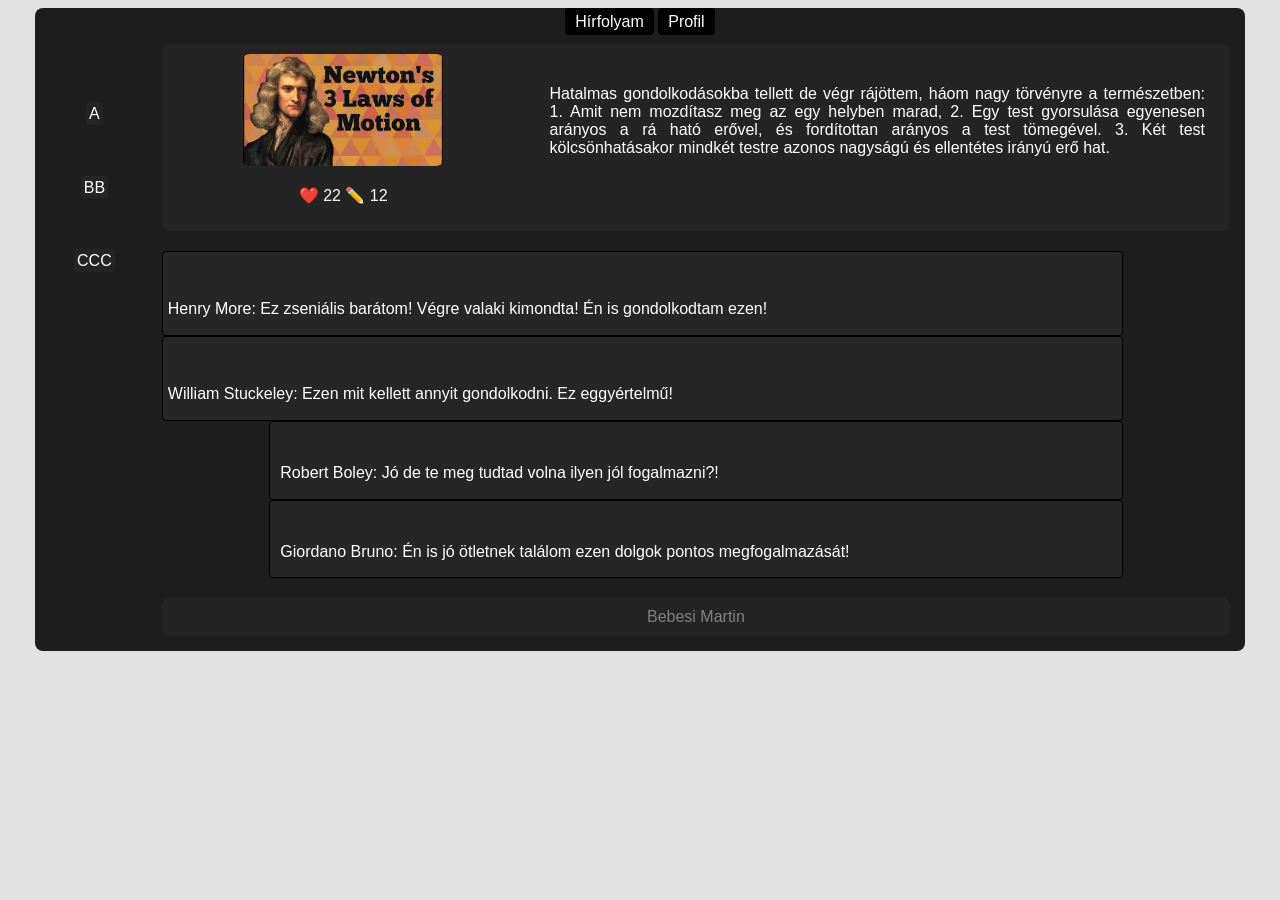
==== Isaac_hirfolyam.html @ 1f9c767f "formazas ra helyezve" ====
<!doctype html>
<html lang="hu">
  <head>
    <meta charset="UTF-8" />
    <meta name="viewport" content="width=device-width, initial-scale=1.0" />
    <title>Fazekas Milán</title>
    <link rel="stylesheet" href="formazas.css" />
    <link rel="stylesheet" href="elrendezes.css" />
    <link rel="stylesheet" href="menu.css" />
  </head>
  <body>
    <div class="container">
      <nav class="nav2">
        <a href="Isaac_hirfolyam.html">Hírfolyam</a>
        <a href="index.html">Profil</a>
      </nav>

      <nav class="nav">
        <ul>
          <li><a href="index.html">A</a></li>
          <li><a href="szerkesztes.html">BB</a></li>
          <li><a href="uzenetek.html">CCC</a></li>
        </ul>
      </nav>
      <main class="main">
        <header class="header">
          <aside class="aside">
            <img
              src="Izsak_Newton/kepek/laws.jpg"
              alt="Posztpe"
            />
            <div class="stats">
              <p>❤️ 22 ✏️ 12</p>
            </div>
          </aside>

          <section class="sectionH">
            <p>
              Hatalmas gondolkodásokba tellett de végr rájöttem, háom nagy törvényre a természetben: 1. Amit nem mozdítasz meg az egy helyben marad, 2. Egy test gyorsulása egyenesen arányos a rá ható erővel, és fordítottan arányos a test tömegével. 3. Két test kölcsönhatásakor mindkét testre azonos nagyságú és ellentétes irányú erő hat.
            </p>
          </section>
        </header>

        <article>
            <div class="uzenet1"><p>Henry More: Ez zseniális barátom! Végre valaki kimondta! Én is gondolkodtam ezen!</p></div>
            <div class="uzenet2"><p>William Stuckeley: Ezen mit kellett annyit gondolkodni. Ez eggyértelmű!</p></div>
            <div class="valasz1"><p>Robert Boley: Jó de te meg tudtad volna ilyen jól fogalmazni?!</p></div>
            <div class="valasz2"><p>Giordano Bruno: Én is jó ötletnek találom ezen dolgok pontos megfogalmazását!</p></div>
        </article>

        <footer>Bebesi Martin</footer>
      </main>
    </div>
  </body>
</html>
---- formazas.css ----
body {
  background-color: #e2e2e2;
  color: #262626;
  font-family: sans-serif;
  font-size: 16px;
}

.container {
  background-color: rgb(29, 29, 29);
  border-radius: 8px;
  padding: 0;
  color: white;
}

.header {
  background-color: rgb(36, 36, 36);
  border-radius: 8px;
  padding: 15px;
  color: white;
}

.sectionH {
  background-color: rgb(36, 36, 36);
  border-radius: 8px;
  padding: 15px;
  color: white;
}

.article {
  background-color: rgb(36, 36, 36);
  border-radius: 8px;
  padding: 15px;
  color: white;
}

.nav a {
  text-decoration: none;
  text-align: justify;
  color: white;
  background-color: rgb(36, 36, 36);
  border-radius: 4px;
  padding: 3px;
}

.nav a:hover {
  text-decoration: none;
  text-align: center;
  background-color: rgb(26, 26, 26);
}

.nav2 a:hover {
  text-decoration: none;
  text-align: center;
  background-color: rgb(26, 26, 26);
}

.nav ul {
  list-style-type: none;
  padding: 1%;
  gap: 100px;
}

.nav li {
  list-style-type: none;
  padding: 1%;
  margin: 50% 0;
}

.nav2 a {
  border-radius: 4px;
  text-decoration: none;
  padding: 5px 10px;
  background-color: #000000;
  color: white;
}

.aside img {
  border-radius: 4%;
}

.article img {
  border-radius: 4px;
}

article p {
    margin-top: 5%;
    text-align: justify;
}

article .uzenet1, .uzenet2, .valasz1, .valasz2 {
  margin-right: 10%;
}

article .uzenet1 {
    padding-bottom: 1px;
    padding-left: 5px;
    padding-right: 5px;
    border: solid 1px black;
    border-radius: 4px;
    background-color: #262626;
}

article .uzenet2 {
    padding-bottom: 1px;
    padding-left: 5px;
    border: solid 1px black;
    border-radius: 4px;
    background-color: #262626;
}


article .valasz1 {
    margin-left: 10%;
    padding-left: 1%;
    padding-bottom: 1px;
    border: solid 1px black;
    border-radius: 4px;
    background-color: #262626;
}

article .valasz2 {
    margin-left: 10%;
    padding-left: 1%;
    padding-top: 0px;
    padding-bottom: 0px;
    border: solid 1px black;
    border-radius: 4px;
    background-color: #262626;
}

footer {
  background-color: rgb(36, 36, 36);
  color: gray;
  text-align: center;
  border-radius: 8px;
  padding: 10px;
}
---- elrendezes.css ----
.container {
  display: grid;
  grid-template-columns: 1fr 1fr;
  gap: 0px;
  margin: 0 auto;
  max-width: 1200px;
}

.main {
  display: grid;
  grid-template-columns: 1fr;
  gap: 20px;
  padding: 10px;
}

.header {
  display: grid;
  grid-template-columns: 1fr 2fr;
  gap: 20px;
  padding: 10px;
  margin-left: 0;
}

.sectionH {
  text-align: justify;
}

.article {
  display: grid;
  grid-template-columns: 1fr 1fr 1fr 1fr;
  gap: 15px;
  padding: 20px;
}

.article img {
  width: 100%;
  aspect-ratio: 1 / 1; 
  object-fit: cover;
}

.aside img {
  width: 100%;
  max-width: 200px;
}
@media screen and (max-width: 600px) {
    .container {
        grid-template-columns: 1fr;
    }

    .header {
        grid-template-columns: 1fr;
        text-align: center;
    }

    .aside img {
        margin: 0 auto;
    }

    .article {
        grid-template-columns: 1fr;
        padding: 10px;
    }

    .nav ul {
        display: grid;
        grid-template-columns: 1fr;
        gap: 10px;
        padding: 0;
    }

    .nav li {
        margin: 5px 0;
    }
}
---- menu.css ----
.container {
  display: grid;
  grid-template-areas:
    "nav2 nav2"
    "nav main"
    "nav main"
    "nav main";
  grid-template-columns: 1fr 10fr;
  gap: 3px;
  padding: 5px;
}

.nav {
  grid-area: nav;
  text-align: center;
}

.nav2 {
  grid-area: nav2;
  text-align: center;
}

.main {
  grid-area: main;
  text-align: center;
}
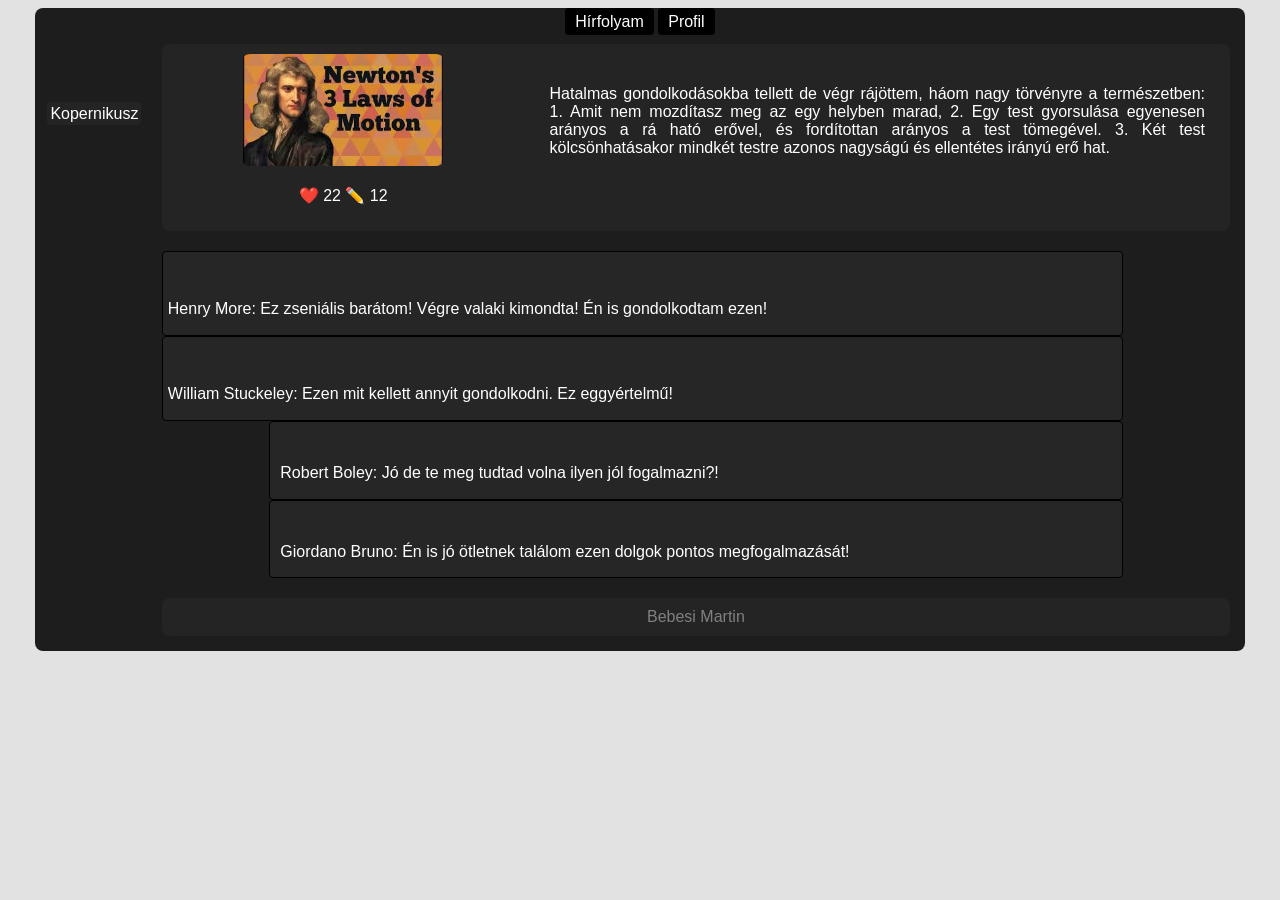
==== commit 939edb14: "linkek" ====
--- a/Isaac_hirfolyam.html
+++ b/Isaac_hirfolyam.html
@@ -17,9 +17,8 @@
 
       <nav class="nav">
         <ul>
-          <li><a href="index.html">A</a></li>
-          <li><a href="szerkesztes.html">BB</a></li>
-          <li><a href="uzenetek.html">CCC</a></li>
+          <li><a href="Kopernikusz_hirfolyam.html">Kopernikusz</a></li>
+
         </ul>
       </nav>
       <main class="main">
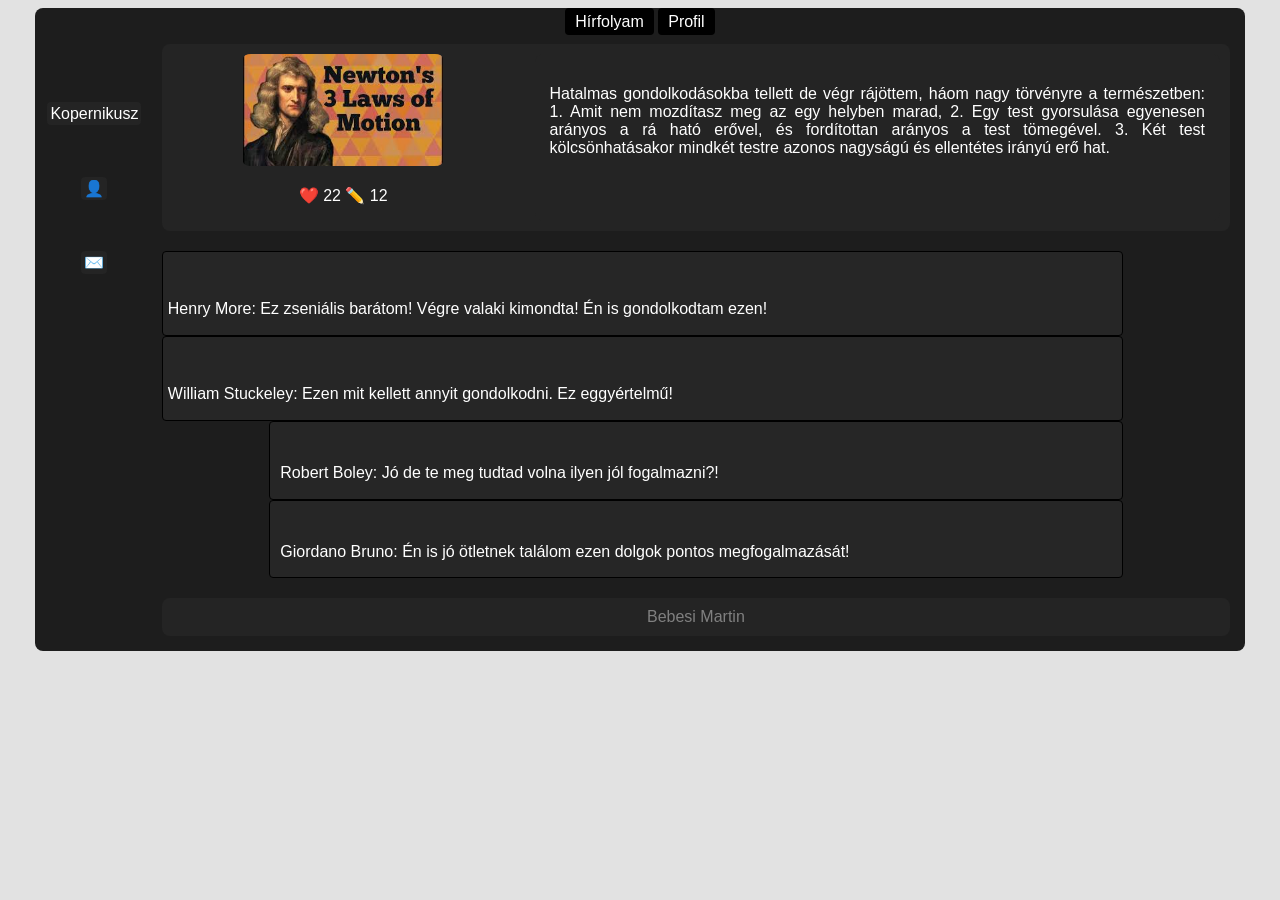
==== commit 394eaaa1: "gombok" ====
--- a/Isaac_hirfolyam.html
+++ b/Isaac_hirfolyam.html
@@ -3,7 +3,7 @@
   <head>
     <meta charset="UTF-8" />
     <meta name="viewport" content="width=device-width, initial-scale=1.0" />
-    <title>Fazekas Milán</title>
+    <title>Bebesi Martin</title>
     <link rel="stylesheet" href="formazas.css" />
     <link rel="stylesheet" href="elrendezes.css" />
     <link rel="stylesheet" href="menu.css" />
@@ -18,6 +18,8 @@
       <nav class="nav">
         <ul>
           <li><a href="Kopernikusz_hirfolyam.html">Kopernikusz</a></li>
+        <li><a href="">👤</a></li>
+          <li><a href="">✉️</a></li>
 
         </ul>
       </nav>
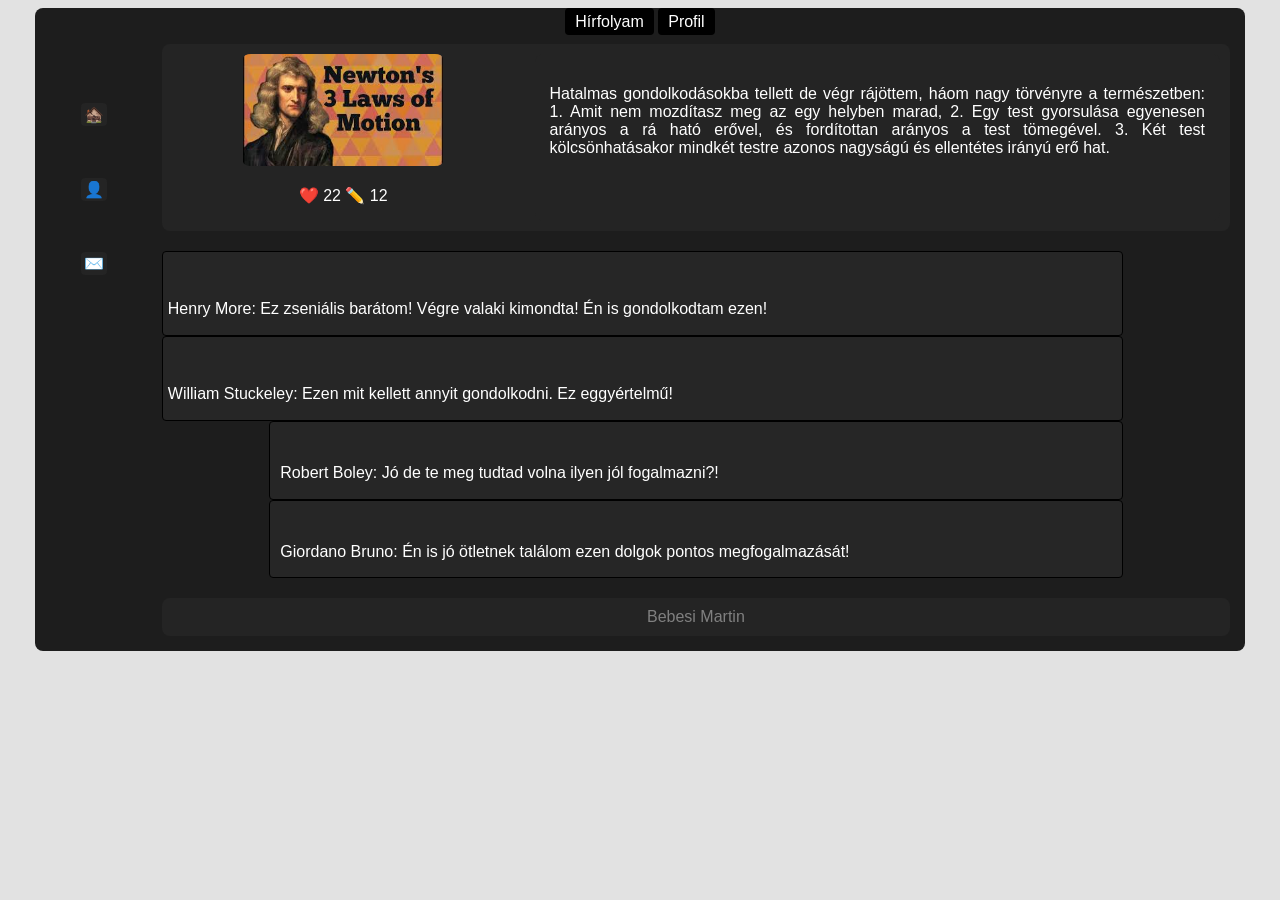
==== commit 95a58845: "kezdolap, formazasa, nav alakitasa, elrendezes" ====
--- a/Isaac_hirfolyam.html
+++ b/Isaac_hirfolyam.html
@@ -17,7 +17,7 @@
 
       <nav class="nav">
         <ul>
-          <li><a href="Kopernikusz_hirfolyam.html">Kopernikusz</a></li>
+          <li><a href="kezdolap.html">🏚️</a></li>
         <li><a href="">👤</a></li>
           <li><a href="">✉️</a></li>
 
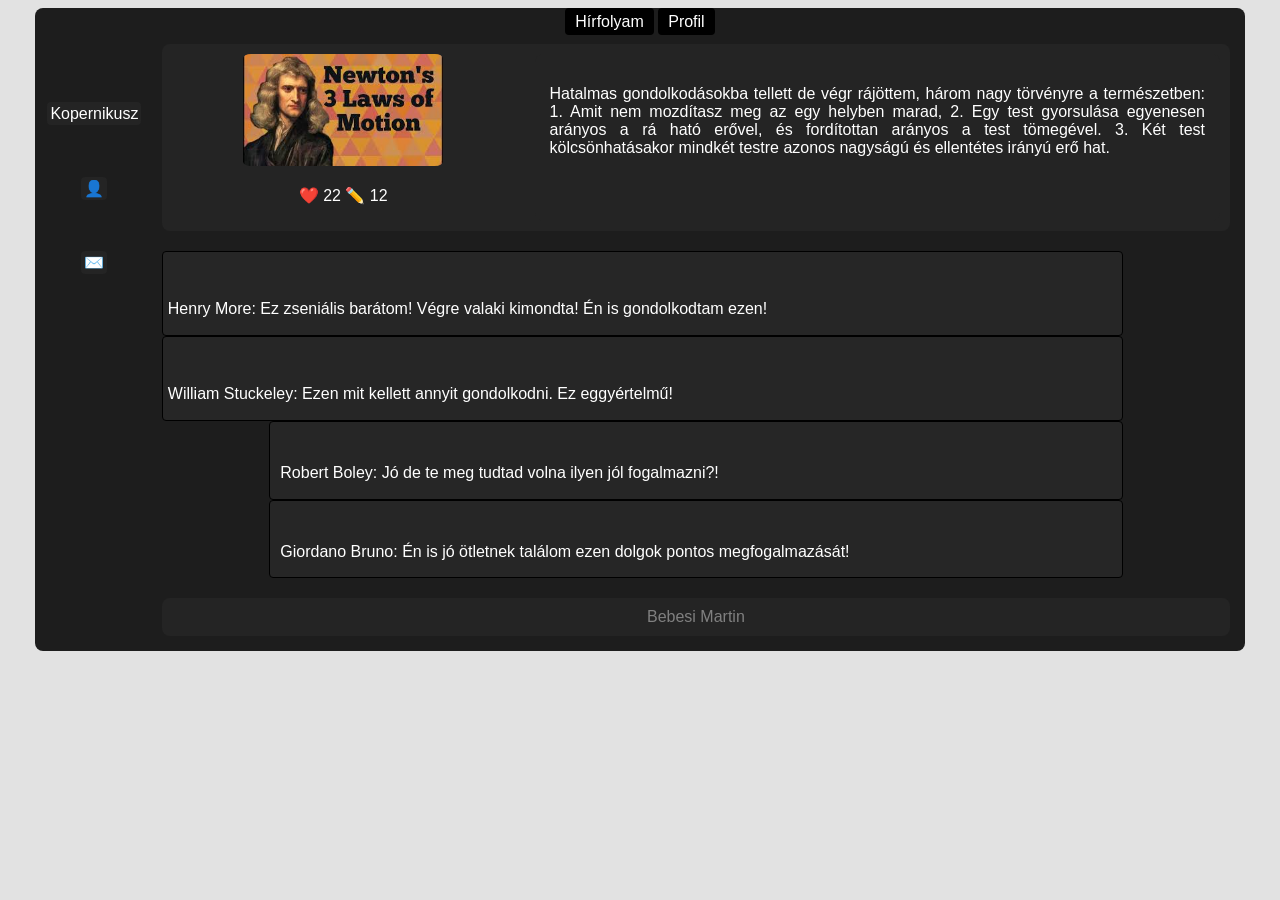
==== commit 0e96212a: "idk" ====
--- a/Isaac_hirfolyam.html
+++ b/Isaac_hirfolyam.html
@@ -17,7 +17,7 @@
 
       <nav class="nav">
         <ul>
-          <li><a href="kezdolap.html">🏚️</a></li>
+          <li><a href="Kopernikusz_hirfolyam.html">Kopernikusz</a></li>
         <li><a href="">👤</a></li>
           <li><a href="">✉️</a></li>
 
@@ -37,7 +37,7 @@
 
           <section class="sectionH">
             <p>
-              Hatalmas gondolkodásokba tellett de végr rájöttem, háom nagy törvényre a természetben: 1. Amit nem mozdítasz meg az egy helyben marad, 2. Egy test gyorsulása egyenesen arányos a rá ható erővel, és fordítottan arányos a test tömegével. 3. Két test kölcsönhatásakor mindkét testre azonos nagyságú és ellentétes irányú erő hat.
+              Hatalmas gondolkodásokba tellett de végr rájöttem, három nagy törvényre a természetben: 1. Amit nem mozdítasz meg az egy helyben marad, 2. Egy test gyorsulása egyenesen arányos a rá ható erővel, és fordítottan arányos a test tömegével. 3. Két test kölcsönhatásakor mindkét testre azonos nagyságú és ellentétes irányú erő hat.
             </p>
           </section>
         </header>
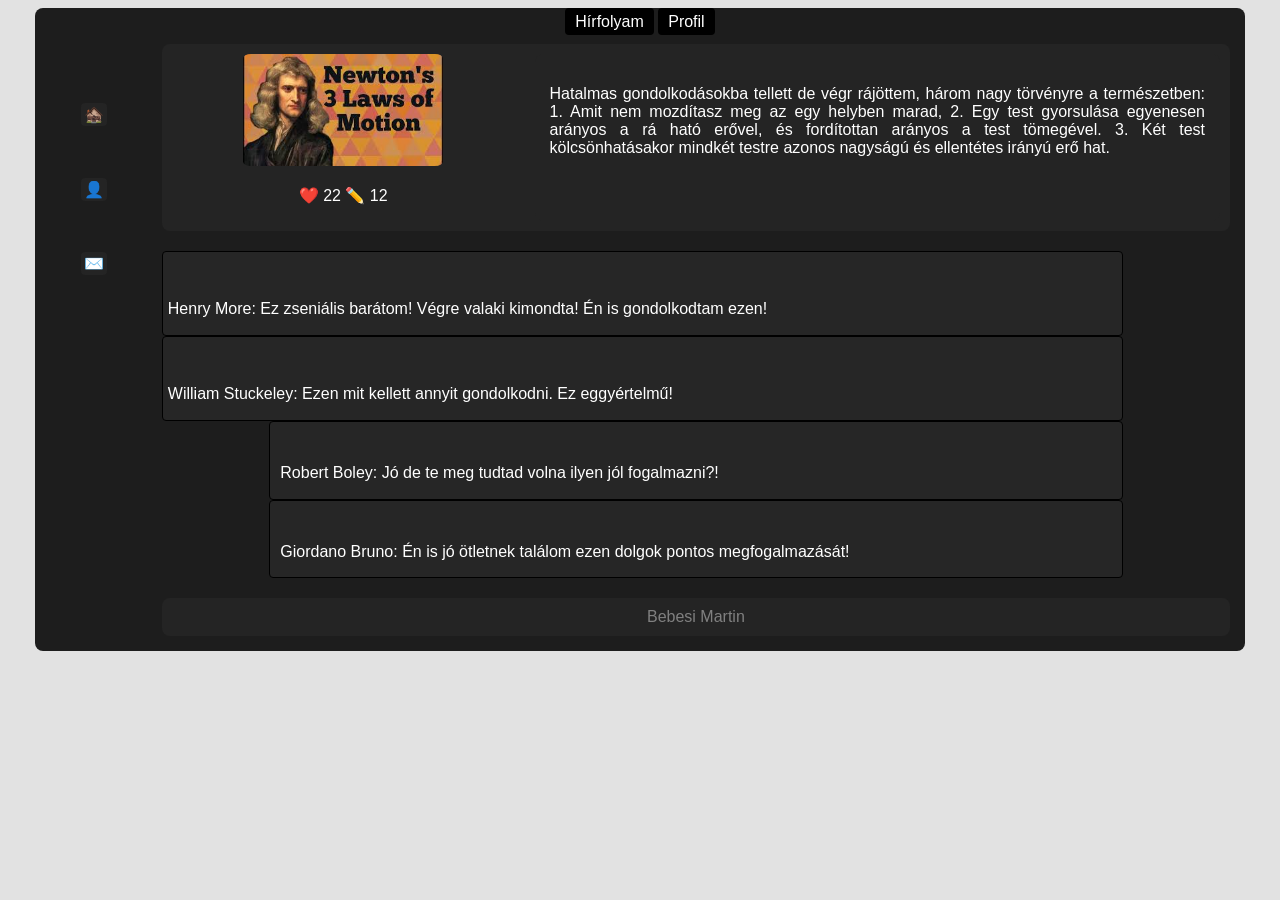
==== commit 1a76376c: "Merge branch 'main' of https://github.com/Fatalitiy/felvilagosodas_projektmunka_10_2026" ====
--- a/Isaac_hirfolyam.html
+++ b/Isaac_hirfolyam.html
@@ -17,7 +17,7 @@
 
       <nav class="nav">
         <ul>
-          <li><a href="Kopernikusz_hirfolyam.html">Kopernikusz</a></li>
+          <li><a href="kezdolap.html">🏚️</a></li>
         <li><a href="">👤</a></li>
           <li><a href="">✉️</a></li>
 
